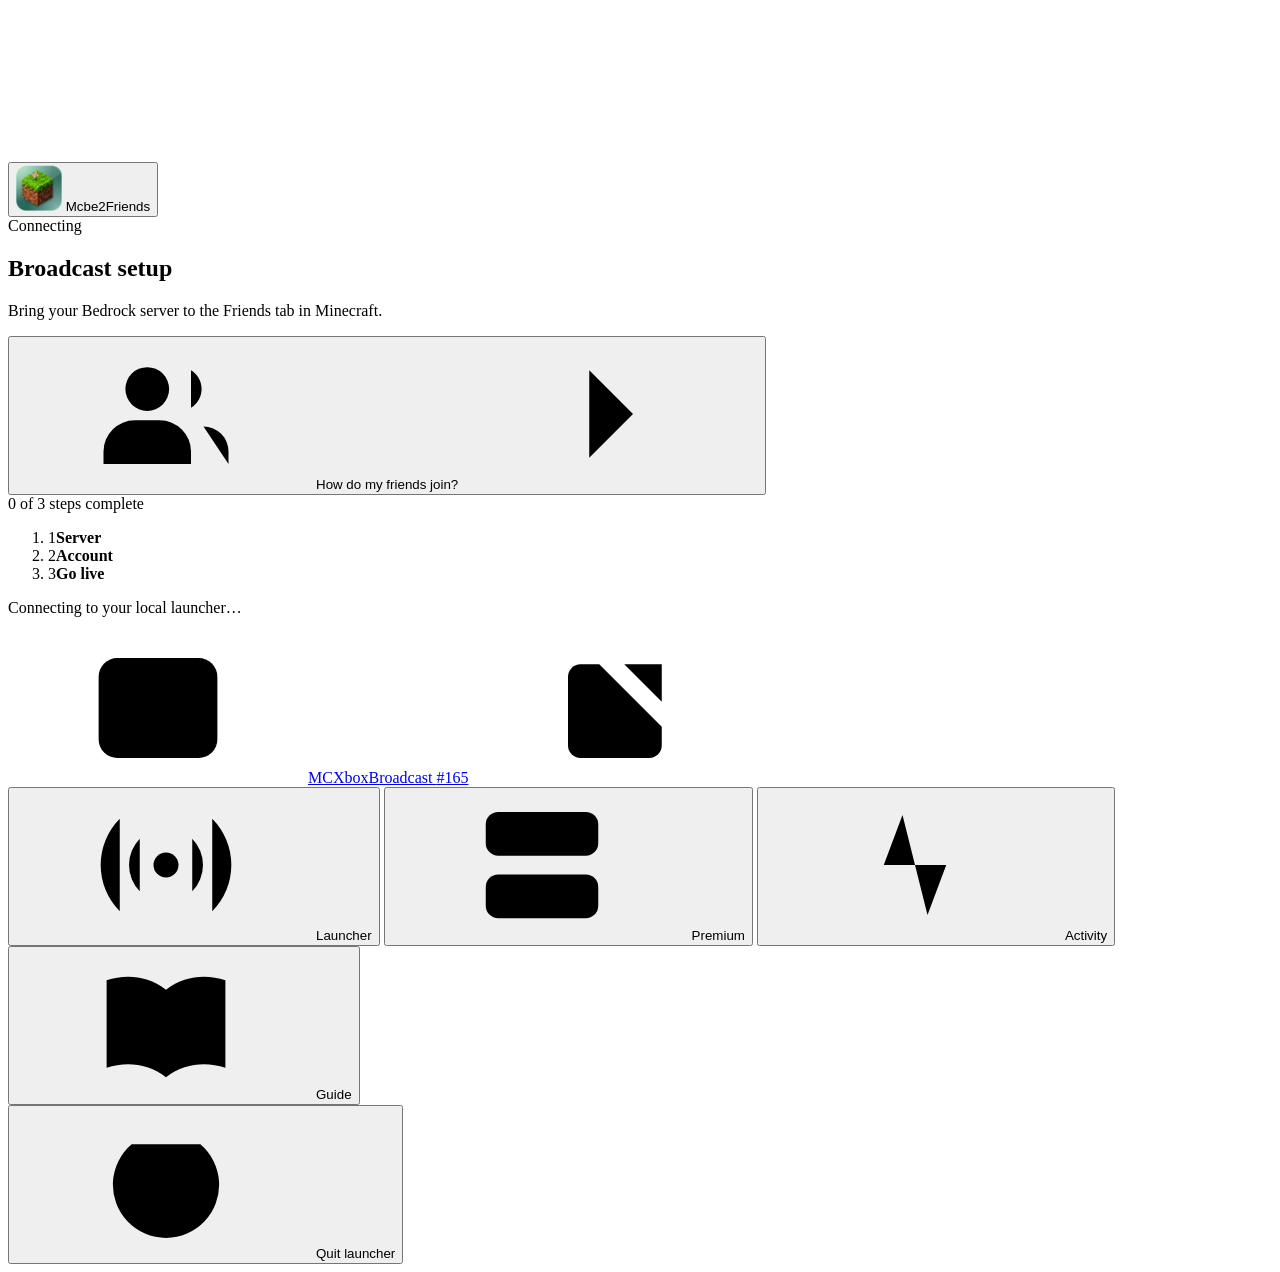
==== web/index.html @ 0c4f5309 "Add key-activated Bedrock hosting with PC presets and native server management" ====
<!doctype html>
<html lang="en">
  <head>
    <meta charset="utf-8" />
    <meta
      name="viewport"
      content="width=device-width, initial-scale=1, viewport-fit=cover"
    />
    <meta name="theme-color" content="#263542" />
    <title>Mcbe2Friends · Broadcast launcher</title>
    <link rel="icon" href="/assets/app-icon.png" type="image/png" />
    <link rel="apple-touch-icon" href="/assets/app-icon.png" />
    <link rel="preload" as="image" href="/assets/cherry-grove.webp" />
    <link rel="stylesheet" href="/style.css" />
    <link rel="stylesheet" href="/hosting.css" />
    <script src="/app.js" defer></script>
    <script src="/hosting.js" defer></script>
  </head>
  <body>
    <svg xmlns="http://www.w3.org/2000/svg" class="symbols" aria-hidden="true">
      <symbol id="radio" viewBox="0 0 24 24">
        <circle cx="12" cy="12" r="2" />
        <path
          d="M7.8 7.8a6 6 0 0 0 0 8.4m8.4-8.4a6 6 0 0 1 0 8.4M4.6 4.6a10.5 10.5 0 0 0 0 14.8M19.4 4.6a10.5 10.5 0 0 1 0 14.8"
        />
      </symbol>
      <symbol id="activity" viewBox="0 0 24 24">
        <path d="M2 12h5l3-8 4 16 3-8h5" />
      </symbol>
      <symbol id="book" viewBox="0 0 24 24">
        <path
          d="M12 6.5C9 4.2 5.5 4 2.5 5v14c3-1 6.5-.8 9.5 1.5 3-2.3 6.5-2.5 9.5-1.5V5c-3-1-6.5-.8-9.5 1.5Zm0 0v14"
        />
      </symbol>
      <symbol id="server" viewBox="0 0 24 24">
        <rect x="3" y="3.5" width="18" height="7" rx="2" />
        <rect x="3" y="13.5" width="18" height="7" rx="2" />
        <path d="M7 7h.01M7 17h.01M15 7h3M15 17h3" />
      </symbol>
      <symbol id="globe" viewBox="0 0 24 24">
        <circle cx="12" cy="12" r="9" />
        <ellipse cx="12" cy="12" rx="4" ry="9" />
        <path d="M3 12h18" />
      </symbol>
      <symbol id="box" viewBox="0 0 24 24">
        <path
          d="m12 2.8 8.7 5.1v9.3L12 22l-8.7-4.8V7.9L12 2.8Zm0 9.8 8.7-4.7M12 12.6 3.3 7.9M12 12.6V22"
        />
      </symbol>
      <symbol id="arrow" viewBox="0 0 24 24">
        <path d="M4 12h15m-6-6 6 6-6 6" />
      </symbol>
      <symbol id="external" viewBox="0 0 24 24">
        <path d="M13 5h6v6m0-6-9 9" />
        <path d="M9 5H6a2 2 0 0 0-2 2v11a2 2 0 0 0 2 2h11a2 2 0 0 0 2-2v-3" />
      </symbol>
      <symbol id="lock" viewBox="0 0 24 24">
        <rect x="5" y="10.5" width="14" height="10" rx="2" />
        <path d="M8 10V7a4 4 0 0 1 8 0v3m-4 5v2" />
      </symbol>
      <symbol id="route" viewBox="0 0 24 24">
        <circle cx="6" cy="6" r="2.25" />
        <circle cx="18" cy="18" r="2.25" />
        <path d="M10 6h5a3 3 0 1 1 0 6H8a3 3 0 1 0 0 6h6" />
      </symbol>
      <symbol id="users" viewBox="0 0 24 24">
        <circle cx="9" cy="8" r="3.5" />
        <path
          d="M2 20v-2a5 5 0 0 1 5-5h4a5 5 0 0 1 5 5v2M16 5a3.5 3.5 0 0 1 0 6m2 3a4 4 0 0 1 4 4v2"
        />
      </symbol>
      <symbol id="chevron" viewBox="0 0 24 24">
        <path d="m9 5 7 7-7 7" />
      </symbol>
      <symbol id="close" viewBox="0 0 24 24">
        <path d="m6 6 12 12M18 6 6 18" />
      </symbol>
      <symbol id="power" viewBox="0 0 24 24">
        <path d="M12 2.5V12M6.5 5.8a8.5 8.5 0 1 0 11 0" />
      </symbol>
      <symbol id="check" viewBox="0 0 24 24">
        <path d="m4.5 12.5 5 5 10-11" />
      </symbol>
      <symbol id="copy" viewBox="0 0 24 24">
        <rect x="8" y="8" width="12" height="13" rx="2" />
        <path d="M16 8V5a2 2 0 0 0-2-2H5a2 2 0 0 0-2 2v10a2 2 0 0 0 2 2h3" />
      </symbol>
      <symbol id="user" viewBox="0 0 24 24">
        <circle cx="12" cy="7.5" r="4" />
        <path d="M4.5 21v-2a6 6 0 0 1 6-6h3a6 6 0 0 1 6 6v2" />
      </symbol>
      <symbol id="alert" viewBox="0 0 24 24">
        <path
          d="m10.4 4.8-8 13.8A1.6 1.6 0 0 0 3.8 21h16.4a1.6 1.6 0 0 0 1.4-2.4l-8-13.8a1.85 1.85 0 0 0-3.2 0Z"
        />
        <path d="M12 9v5m0 3h.01" />
      </symbol>
      <symbol id="stop" viewBox="0 0 24 24">
        <rect x="5.5" y="5.5" width="13" height="13" rx="2" />
      </symbol>
      <symbol id="monitor" viewBox="0 0 24 24">
        <rect x="2.5" y="4" width="19" height="13" rx="2" />
        <path d="M12 17v4m-4 0h8" />
      </symbol>
      <symbol id="terminal" viewBox="0 0 24 24">
        <rect x="2.5" y="4" width="19" height="16" rx="3" />
        <path d="m6.5 9 3 3-3 3m6 0h4" />
      </symbol>
      <symbol id="link" viewBox="0 0 24 24">
        <path
          d="m9 15 6-6m-3-2 2-2a4.3 4.3 0 0 1 6 6l-3 3m-5 3-2 2a4.3 4.3 0 0 1-6-6l3-3"
        />
      </symbol>
    </svg>
    <header class="shell masthead">
      <button
        type="button"
        class="brand plain"
        data-action="launcher"
        aria-label="Mcbe2Friends launcher"
      >
        <img src="/assets/app-icon.png" alt="" width="46" height="46" />
        <span>Mcbe<span class="brand-two">2</span>Friends</span>
      </button>
      <div class="status-chip" id="hero-status">
        <span class="status-dot" aria-hidden="true"></span
        ><span id="status-label" role="status">Connecting</span>
      </div>
    </header>
    <main class="shell main">
      <section class="hero" aria-labelledby="page-title">
        <h1 id="page-title">Broadcast setup</h1>
        <p id="hero-description">
          Bring your Bedrock server to the Friends tab in Minecraft.
        </p>
        <button
          type="button"
          class="join-help"
          data-action="join-guide"
          aria-haspopup="dialog"
        >
          <svg class="ico"><use href="#users" /></svg>How do my friends
          join?<svg class="ico tail"><use href="#chevron" /></svg>
        </button>
      </section>
      <div class="workspace">
        <div
          class="notice error-notice"
          id="connection-notice"
          role="alert"
          hidden
        ></div>
        <div class="panel" id="launcher-page">
          <section class="progress-panel" aria-label="Setup progress">
            <span class="sr-only" id="step-count">0 of 3 steps complete</span>
            <ol class="steps">
              <li>
                <span class="step-number" aria-hidden="true">1</span
                ><strong>Server</strong>
              </li>
              <li>
                <span class="step-number" aria-hidden="true">2</span
                ><strong>Account</strong>
              </li>
              <li>
                <span class="step-number" aria-hidden="true">3</span
                ><strong>Go live</strong>
              </li>
            </ol>
          </section>
          <section id="work-panel" aria-label="Broadcast controls">
            <div id="loading" class="card-body">
              <p class="muted">Connecting to your local launcher…</p>
            </div>
            <div id="server-panel" hidden>
              <div class="card-body">
                <div class="server-heading">
                  <div>
                    <h2 tabindex="-1" id="server-title">Server details</h2>
                    <p class="lead">
                      Enter the address of your Bedrock or Geyser server.
                    </p>
                  </div>
                  <img
                    class="block-art"
                    src="/assets/grass-block.webp"
                    alt=""
                    width="68"
                    height="68"
                  />
                </div>
                <form id="server-form" novalidate>
                  <div class="field-row">
                    <div class="field">
                      <label for="host">Server address</label>
                      <div class="input-wrap">
                        <svg class="ico"><use href="#globe" /></svg
                        ><input
                          id="host"
                          name="host"
                          type="text"
                          placeholder="play.example.net"
                          maxlength="265"
                          autocomplete="off"
                          autocapitalize="none"
                          spellcheck="false"
                          required
                          aria-describedby="form-error"
                        />
                      </div>
                    </div>
                    <div class="field">
                      <label for="port">Port</label
                      ><input
                        id="port"
                        name="port"
                        type="text"
                        inputmode="numeric"
                        value="19132"
                        autocomplete="off"
                        required
                        aria-describedby="form-error"
                      />
                    </div>
                  </div>
                  <div class="field name-field">
                    <label for="server-name"
                      >Server name <span class="optional">Optional</span></label
                    >
                    <div class="input-wrap">
                      <svg class="ico"><use href="#box" /></svg
                      ><input
                        id="server-name"
                        name="name"
                        type="text"
                        placeholder="My survival server"
                        maxlength="64"
                        autocomplete="off"
                      />
                    </div>
                    <p class="hint">
                      Used when the server’s own name is unavailable.
                    </p>
                  </div>
                  <p class="form-error" id="form-error" role="alert" hidden></p>
                </form>
              </div>
              <div class="card-actions">
                <span class="local-note"
                  ><svg class="ico"><use href="#lock" /></svg>Saved on this
                  device</span
                ><button class="primary" form="server-form" type="submit">
                  Continue<svg class="ico"><use href="#arrow" /></svg>
                </button>
              </div>
            </div>
            <div id="dynamic-panel" hidden></div>
          </section>
        </div>
        <section
          class="panel host-panel"
          id="hosting-page"
          aria-labelledby="hosting-title"
          hidden
        >
          <header class="host-cover">
            <div>
              <span class="host-kicker">Premium</span>
              <h2 id="hosting-title">Bedrock hosting</h2>
            </div>
          </header>
          <div class="host-content">
            <p id="host-pc" class="host-spec">Checking this PC…</p>
            <p id="host-capability" class="lead"></p>
            <p
              id="host-feedback"
              class="host-feedback"
              role="status"
              hidden
            ></p>
            <div id="host-locked">
              <h3>Host on your own PC</h3>
              <p>
                Premium is a one-time $15 USD unlock for this installation. It
                installs the official Bedrock server and keeps your worlds and
                add-ons in normal server folders.
              </p>
              <label for="device-code">Your PC code</label>
              <div class="host-inline">
                <input
                  id="device-code"
                  type="text"
                  readonly
                  spellcheck="false"
                /><button type="button" class="secondary" id="copy-device">
                  Copy
                </button>
              </div>
              <p class="hint">
                Send this code to the seller on Discord. After payment, paste
                the key they send back.
              </p>
              <a
                id="host-buy"
                class="primary host-buy"
                href="https://discord.gg/X5adbkPq"
                target="_blank"
                rel="noopener noreferrer"
                >Get Premium on Discord · $15
                <svg class="ico"><use href="#external" /></svg
              ></a>
              <form id="activate-premium">
                <label for="premium-key">Activation key</label>
                <div class="host-inline">
                  <input
                    id="premium-key"
                    type="text"
                    placeholder="M2F-…"
                    autocomplete="off"
                    spellcheck="false"
                  /><button class="secondary" type="submit">Activate</button>
                </div>
              </form>
              <button type="button" class="text-btn" id="retry-license" hidden>
                Recheck saved key
              </button>
            </div>
            <div id="host-unlocked" hidden>
              <div class="host-heading">
                <h3 id="host-phase">Server offline</h3>
                <span id="host-version"></span>
              </div>
              <p id="host-message" class="lead" role="status"></p>
              <progress id="host-progress" max="100" hidden></progress>
              <label id="host-terms-row" class="host-check"
                ><input type="checkbox" id="host-terms" /><span
                  >I agree to the
                  <a
                    href="https://www.minecraft.net/eula"
                    target="_blank"
                    rel="noopener noreferrer"
                    >Minecraft EULA</a
                  >
                  and
                  <a
                    href="https://privacy.microsoft.com/privacystatement"
                    target="_blank"
                    rel="noopener noreferrer"
                    >Microsoft Privacy Statement</a
                  >
                  for this server download.</span
                ></label
              >
              <div class="host-action-row">
                <button type="button" id="host-start" class="primary">
                  Install &amp; start server</button
                ><button type="button" id="host-stop" class="secondary" hidden>
                  Stop server</button
                ><button type="button" id="host-folder" class="text-btn">
                  Open server folder
                </button>
              </div>
              <p class="hint" id="host-local"></p>
              <details class="host-drawer" id="host-player-panel">
                <summary>Players &amp; Friends tab</summary>
                <p id="host-allowlist"></p>
                <form id="host-player-form">
                  <label for="host-gamertag">Xbox gamertag</label>
                  <div class="host-inline">
                    <input
                      id="host-gamertag"
                      type="text"
                      maxlength="64"
                      placeholder="Player gamertag"
                      required
                    /><button class="secondary" name="operation" value="add">
                      Allow</button
                    ><button class="text-btn" name="operation" value="remove">
                      Remove
                    </button>
                  </div>
                </form>
                <p class="hint">
                  Start the server to change the allowlist. Each invited player
                  needs a Microsoft account.
                </p>
                <label for="host-public">Address your friends can reach</label>
                <div class="host-inline">
                  <input
                    id="host-public"
                    type="text"
                    placeholder="play.example.net"
                    autocomplete="off"
                    spellcheck="false"
                  /><button type="button" class="secondary" id="host-broadcast">
                    Friends setup
                  </button>
                </div>
                <p class="hint">
                  The local address works on your network. For internet play,
                  forward the server’s TCP and UDP port and use a reachable
                  public address.
                </p>
              </details>
              <details class="host-drawer">
                <summary>Server settings &amp; worlds</summary>
                <p>
                  Stop the server to change settings. Choose an existing world
                  or type a new name to generate one on the next start.
                </p>
                <form id="host-settings">
                  <fieldset id="host-config-fields">
                    <div class="host-grid">
                      <label
                        >Server name<input
                          type="text"
                          name="name"
                          maxlength="64"
                          required
                      /></label>
                      <label
                        >World name<input
                          type="text"
                          name="world"
                          list="host-world-names"
                          maxlength="60"
                          required /><datalist id="host-world-names"></datalist
                      ></label>
                      <label
                        >Port<input
                          type="number"
                          name="port"
                          min="1"
                          max="65535"
                          required
                      /></label>
                      <label
                        >Player slots<input
                          type="number"
                          name="players"
                          min="1"
                          max="1000"
                          required
                      /></label>
                      <label
                        >View distance<input
                          type="number"
                          name="view"
                          min="5"
                          max="96"
                          required
                      /></label>
                      <label
                        >Tick distance<input
                          type="number"
                          name="tick"
                          min="4"
                          max="12"
                          required
                      /></label>
                      <label
                        >Max threads<input
                          type="number"
                          name="threads"
                          min="0"
                          max="256"
                          required
                      /></label>
                      <label
                        >Game mode<select name="mode">
                          <option value="survival">Survival</option>
                          <option value="creative">Creative</option>
                          <option value="adventure">Adventure</option>
                        </select></label
                      >
                      <label
                        >Difficulty<select name="difficulty">
                          <option value="peaceful">Peaceful</option>
                          <option value="easy">Easy</option>
                          <option value="normal">Normal</option>
                          <option value="hard">Hard</option>
                        </select></label
                      >
                    </div>
                    <label class="host-check"
                      ><input name="allowList" type="checkbox" />Require the
                      player allowlist</label
                    >
                    <label class="host-check"
                      ><input name="cheats" type="checkbox" />Allow
                      cheats</label
                    >
                    <div class="host-action-row">
                      <button class="secondary" type="submit">
                        Save settings</button
                      ><button class="text-btn" type="button" id="host-preset">
                        Use PC recommendations
                      </button>
                    </div>
                  </fieldset>
                </form>
                <button type="button" id="host-refresh" class="text-btn">
                  Reload from server files
                </button>
              </details>
              <details class="host-drawer">
                <summary>Add-ons</summary>
                <p id="pack-help">
                  Import a pack, then enable it for the selected world. Paired
                  resource and behavior packs both need enabling.
                </p>
                <form id="host-pack-import">
                  <label for="pack-file">Bedrock add-on · up to 128 MiB</label
                  ><input
                    type="file"
                    id="pack-file"
                    accept=".mcpack,.mcaddon,.zip"
                    required
                  /><button class="secondary" type="submit">
                    Import add-on
                  </button>
                </form>
                <ul class="host-list" id="host-packs"></ul>
              </details>
              <details class="host-drawer">
                <summary>World imports &amp; backups</summary>
                <p>
                  Back up a stopped world as a .mcworld file. Import a backup
                  under a new name to restore it.
                </p>
                <form id="host-world-import">
                  <label for="world-file">World file · up to 512 MiB</label
                  ><input
                    id="world-file"
                    type="file"
                    accept=".mcworld,.zip"
                    required
                  /><label for="world-import-name">New world folder name</label
                  ><input
                    type="text"
                    id="world-import-name"
                    maxlength="60"
                    placeholder="Uses the filename if left empty"
                  /><button class="secondary" type="submit">
                    Import world
                  </button>
                </form>
                <div class="host-action-row">
                  <button type="button" class="secondary" id="host-backup">
                    Back up selected world</button
                  ><button
                    type="button"
                    class="text-btn"
                    id="host-backup-folder"
                  >
                    Open backups
                  </button>
                </div>
                <ul id="host-backups" class="host-backups"></ul>
              </details>
              <details class="host-drawer">
                <summary>Server console</summary>
                <pre id="host-log" aria-label="Bedrock server output"></pre>
                <form id="host-command">
                  <label for="host-command-text">Bedrock command</label>
                  <div class="host-inline">
                    <input
                      type="text"
                      id="host-command-text"
                      maxlength="500"
                      placeholder="list"
                      required
                    /><button class="secondary" type="submit">Send</button>
                  </div>
                </form>
              </details>
            </div>
          </div>
        </section>
        <section
          id="activity-page"
          class="panel"
          aria-labelledby="events-heading"
          hidden
        >
          <div class="card-body">
            <div class="section-heading">
              <span class="tile"
                ><svg class="ico"><use href="#activity" /></svg
              ></span>
              <h2 id="events-heading">Launcher events</h2>
            </div>
            <p class="lead">
              Setup and connection updates from this launch, newest first.
            </p>
            <ol id="events"></ol>
          </div>
        </section>
      </div>
    </main>
    <footer class="shell foot">
      <a
        class="build-link"
        href="https://github.com/MCXboxBroadcast/Broadcaster/releases/tag/165"
        target="_blank"
        rel="noopener noreferrer"
      >
        <svg class="ico"><use href="#terminal" /></svg>MCXboxBroadcast
        <span class="build-id">#165</span
        ><svg class="ico external-small"><use href="#external" /></svg>
      </a>
      <nav class="dock" aria-label="Main navigation">
        <button
          type="button"
          class="nav-link active"
          data-action="launcher"
          id="launcher-nav"
          aria-current="page"
        >
          <svg class="ico"><use href="#radio" /></svg>Launcher
        </button>
        <button
          type="button"
          class="nav-link"
          data-action="hosting"
          id="hosting-nav"
        >
          <svg class="ico"><use href="#server" /></svg>Premium
        </button>
        <button
          type="button"
          class="nav-link"
          data-action="activity"
          id="activity-nav"
        >
          <svg class="ico"><use href="#activity" /></svg>Activity
        </button>
        <button
          type="button"
          class="nav-link"
          data-action="guide"
          aria-label="Setup guide"
          aria-haspopup="dialog"
        >
          <svg class="ico"><use href="#book" /></svg>Guide
        </button>
      </nav>
      <button type="button" class="plain quit" data-action="quit">
        <svg class="ico"><use href="#power" /></svg>Quit launcher
      </button>
    </footer>
    <dialog id="guide-dialog" aria-labelledby="guide-title" closedby="any">
      <div class="dialog-heading">
        <span class="tile"
          ><svg class="ico"><use href="#book" /></svg
        ></span>
        <h2 id="guide-title">Setup guide</h2>
        <button
          type="button"
          class="icon-btn"
          data-action="close-dialog"
          aria-label="Close guide"
        >
          <svg class="ico"><use href="#close" /></svg>
        </button>
      </div>
      <div class="guide-content">
        <details open id="join-detail">
          <summary>How do my friends join?</summary>
          <ol>
            <li>
              Add the broadcasting account’s <strong>Xbox gamertag</strong> as a
              friend.
            </li>
            <li>
              Wait for the request to be accepted. If automatic acceptance is
              off, accept it on the broadcasting account.
            </li>
            <li>
              In Minecraft Bedrock, open <strong>Play → Friends</strong> and
              select the account’s joinable session.
            </li>
          </ol>
        </details>
        <details>
          <summary>Where do I find the server address?</summary>
          <p>
            Use the join address and Bedrock port from your hosting panel or
            server owner. The usual port is <strong>19132</strong>. For Geyser,
            use its Bedrock listener. A name like
            <strong>play.example.net:19132</strong> can be pasted into the
            address field.
          </p>
        </details>
        <details>
          <summary>What do I need to run a broadcast?</summary>
          <p>
            Keep an existing compatible Bedrock or Geyser server running. Build
            165 targets Bedrock 1.26.60 and uses NetherNet HTTP signaling. The
            launcher needs internet access and downloads MCXboxBroadcast and
            Java 21 if needed.
          </p>
        </details>
        <details>
          <summary>Which Microsoft account should I use?</summary>
          <p>
            Use a dedicated Microsoft account with an Xbox profile and gamertag.
            Friends will add this account. Microsoft handles sign-in on its own
            website. MCXboxBroadcast saves the sign-in on this computer for
            future launches.
          </p>
        </details>
        <details>
          <summary>Why can’t my friends see or join the server?</summary>
          <p>
            Check that the launcher shows <strong>Broadcast live</strong> and
            that the accounts are Xbox friends. Check multiplayer and online
            visibility permissions, compatible Minecraft versions, and that the
            server address is reachable. The Activity tab shows connection
            problems reported during setup.
          </p>
        </details>
        <details>
          <summary>Does the launcher need to stay open?</summary>
          <p>
            Keep the computer awake and the launcher running. You can close this
            browser tab and reopen Mcbe2Friends to return.
            <strong>Stop broadcast</strong> takes the session offline.
            <strong>Quit launcher</strong> stops the session and exits the app.
          </p>
        </details>
      </div>
    </dialog>
    <dialog
      id="confirm-dialog"
      aria-labelledby="confirm-title"
      aria-describedby="confirm-body"
    >
      <div class="confirm-body">
        <h2 id="confirm-title"></h2>
        <p id="confirm-body"></p>
        <div class="confirm-actions">
          <button
            class="secondary"
            type="button"
            data-action="close-dialog"
            autofocus
          >
            Cancel</button
          ><button class="primary" type="button" id="confirm-action">
            Confirm
          </button>
        </div>
      </div>
    </dialog>
    <div role="status" aria-live="polite" class="toast" id="toast" hidden></div>
  </body>
</html>
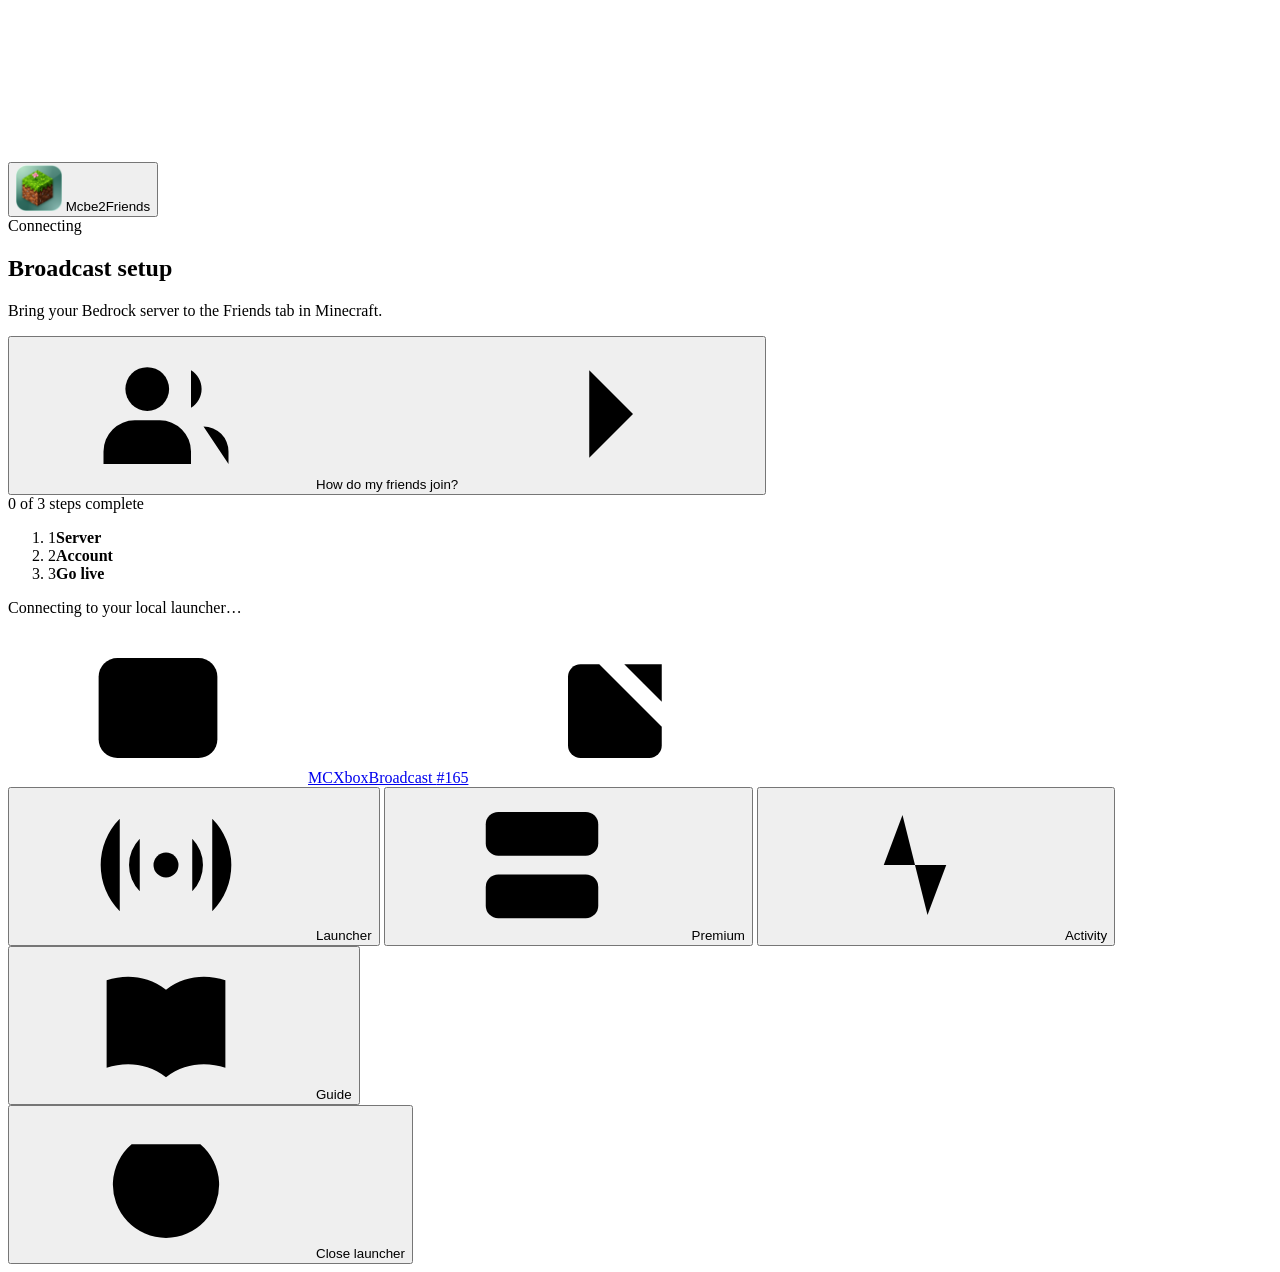
==== commit f2cd56a0: "Keep services in a background worker and restore player choices after restart" ====
--- a/web/index.html
+++ b/web/index.html
@@ -150,6 +150,15 @@
           role="alert"
           hidden
         ></div>
+        <div class="notice warn" id="startup-warning" hidden>
+          <span id="startup-warning-text" role="status"></span>
+          <button class="text-btn" type="button" data-action="retry-startup">Retry startup</button>
+        </div>
+        <div class="notice" id="pending-restart" hidden>
+          <span>Automatic restart is enabled.</span>
+          <button class="text-btn" type="button" id="cancel-broadcast-restart" data-action="stop" hidden>Cancel broadcast restart</button>
+          <button class="text-btn" type="button" id="cancel-server-restart" data-action="cancel-server-restart" hidden>Cancel server restart</button>
+        </div>
         <div class="panel" id="launcher-page">
           <section class="progress-panel" aria-label="Setup progress">
             <span class="sr-only" id="step-count">0 of 3 steps complete</span>
@@ -278,7 +287,7 @@
               role="status"
               hidden
             ></p>
-            <div id="host-locked">
+            <div id="host-locked" hidden>
               <h3>Host on your own PC</h3>
               <p>
                 Premium is a one-time $15 USD unlock for this installation. It
@@ -315,10 +324,10 @@
                   <input
                     id="premium-key"
                     type="text"
-                    placeholder="M2F-…"
+                    placeholder="M2F2-…"
                     autocomplete="off"
                     spellcheck="false"
-                  /><button class="secondary" type="submit">Activate</button>
+                  /><button class="secondary" id="confirm-premium" type="submit">Activate</button>
                 </div>
               </form>
               <button type="button" class="text-btn" id="retry-license" hidden>
@@ -646,7 +655,7 @@
         </button>
       </nav>
       <button type="button" class="plain quit" data-action="quit">
-        <svg class="ico"><use href="#power" /></svg>Quit launcher
+        <svg class="ico"><use href="#power" /></svg>Close launcher
       </button>
     </footer>
     <dialog id="guide-dialog" aria-labelledby="guide-title" closedby="any">
@@ -723,10 +732,13 @@
         <details>
           <summary>Does the launcher need to stay open?</summary>
           <p>
-            Keep the computer awake and the launcher running. You can close this
-            browser tab and reopen Mcbe2Friends to return.
-            <strong>Stop broadcast</strong> takes the session offline.
-            <strong>Quit launcher</strong> stops the session and exits the app.
+            Keep this computer awake. You can close the tab or choose
+            <strong>Close launcher</strong> while friends play. Reopen Mcbe2Friends
+            to manage the same broadcast and server. After a restart, each service
+            you left on resumes when you sign in to this computer.
+            <strong>Stop broadcast</strong> and <strong>Stop server</strong> turn
+            off each service and its automatic restart independently.
+            <a href="https://github.com/ll2Rawll/MCBE2Friends/blob/main/docs/guide.md#unattended-startup" target="_blank" rel="noopener noreferrer">Start before signing in</a>.
           </p>
         </details>
       </div>
